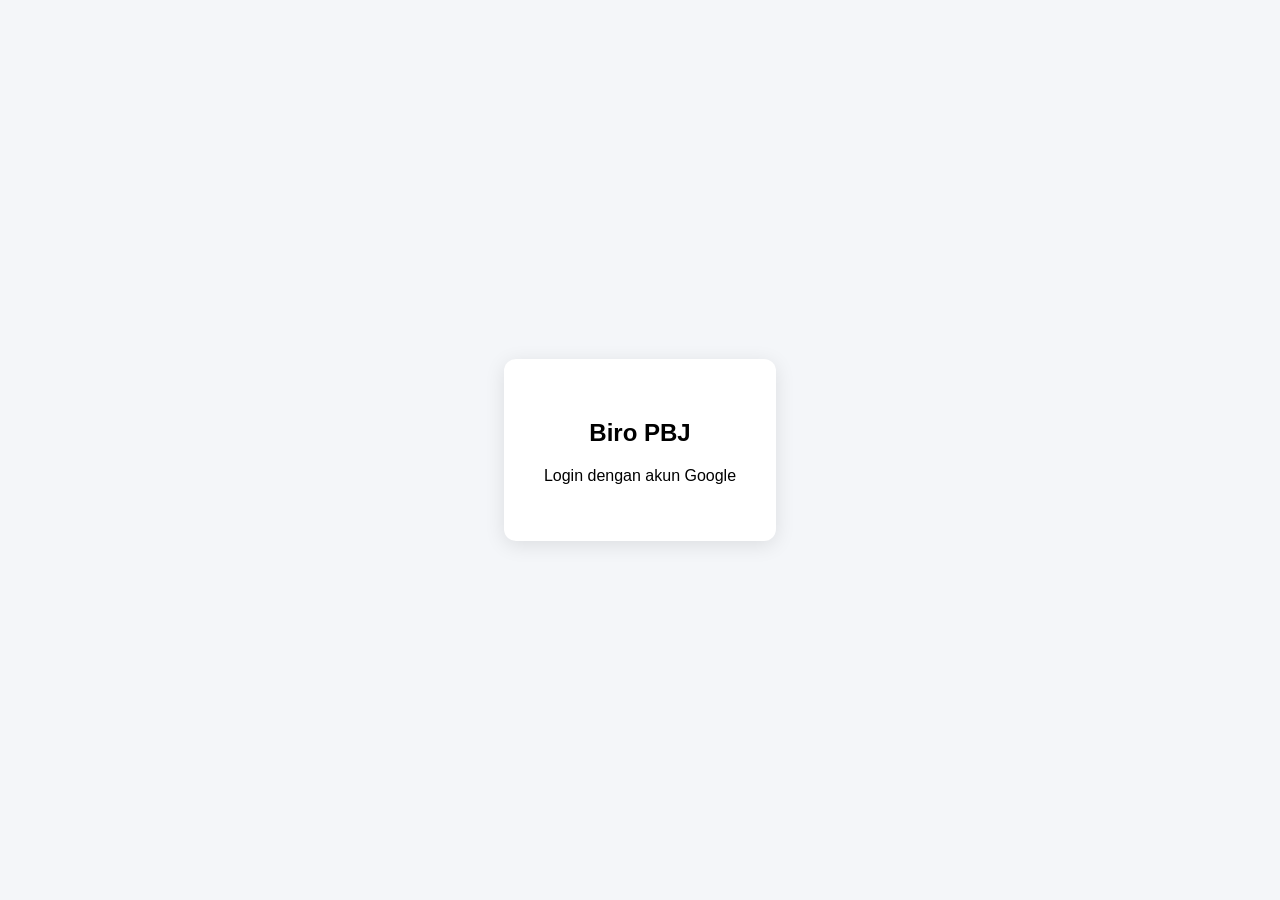
==== masuk.html @ 32c155bb "Create masuk.html" ====
<!DOCTYPE html>
<html lang="en">
<head>
<meta charset="UTF-8">
<meta name="viewport" content="width=device-width, initial-scale=1.0">

<title>Login Dashboard PBJ</title>

<script src="https://accounts.google.com/gsi/client" async defer></script>

<style>

body{
font-family:Arial;
background:#f4f6f9;
display:flex;
justify-content:center;
align-items:center;
height:100vh;
margin:0;
}

/* LOGIN BOX */
.login-box{
background:white;
padding:40px;
border-radius:12px;
box-shadow:0 4px 20px rgba(0,0,0,0.1);
text-align:center;
}

/* DASHBOARD */
#dashboard{
display:none;
padding:20px;
}

</style>

</head>

<body>

<!-- LOGIN -->
<div id="loginBox" class="login-box">

<h2>Biro PBJ</h2>
<p>Login dengan akun Google</p>

<div id="g_id_onload"
     data-client_id="CLIENT_ID_KAMU"
     data-callback="handleCredentialResponse">
</div>

<div class="g_id_signin"></div>

</div>

<!-- DASHBOARD -->
<div id="dashboard">

<h2>Dashboard PBJ</h2>

<p id="userInfo"></p>

<button onclick="logout()">Logout</button>

<hr>

<!-- contoh isi dashboard -->
<p>Isi dashboard kamu di sini...</p>

</div>

<script>

/* HANDLE LOGIN */
function handleCredentialResponse(response){

const data = parseJwt(response.credential);

let email = data.email;
let name = data.name;

/* BATASI AKSES */
if(!email.endsWith("@kemkes.go.id")){
alert("Hanya akun Kemenkes yang boleh akses");
return;
}

/* SIMPAN LOGIN */
localStorage.setItem("user", JSON.stringify(data));

showDashboard(data);

}

/* TAMPILKAN DASHBOARD */
function showDashboard(user){

document.getElementById("loginBox").style.display="none";
document.getElementById("dashboard").style.display="block";

document.getElementById("userInfo").innerHTML =
"Login sebagai: <b>"+user.name+"</b> ("+user.email+")";

}

/* AUTO LOGIN */
window.onload = function(){

let user = localStorage.getItem("user");

if(user){
showDashboard(JSON.parse(user));
}

}

/* LOGOUT */
function logout(){
localStorage.removeItem("user");
location.reload();
}

/* PARSE JWT */
function parseJwt(token){

var base64Url = token.split('.')[1];
var base64 = base64Url.replace(/-/g, '+').replace(/_/g, '/');

var jsonPayload = decodeURIComponent(atob(base64).split('').map(function(c){
return '%' + ('00' + c.charCodeAt(0).toString(16)).slice(-2);
}).join(''));

return JSON.parse(jsonPayload);

}

</script>

</body>
</html>
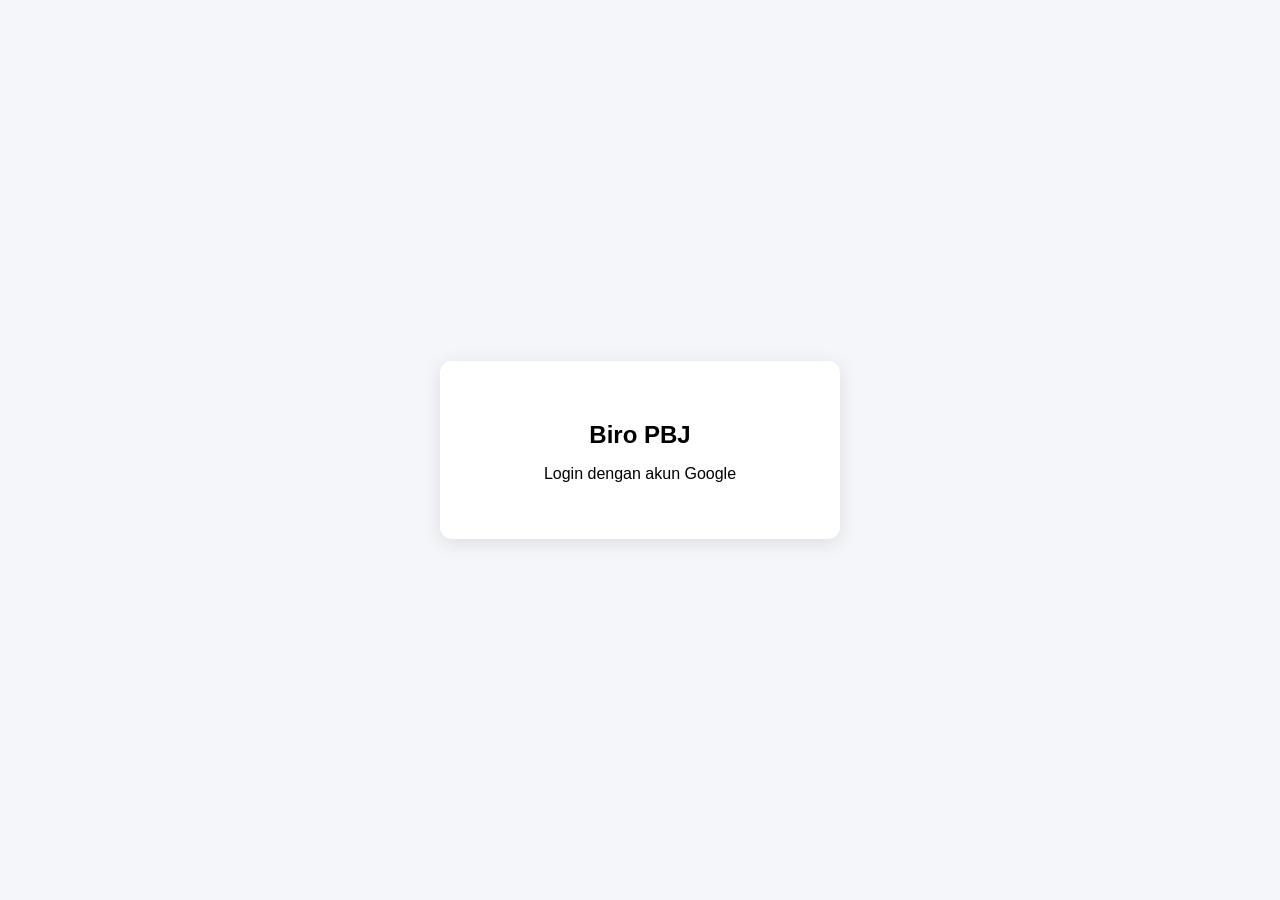
==== commit 03924a6b: "Update masuk.html" ====
--- a/masuk.html
+++ b/masuk.html
@@ -4,7 +4,127 @@
 <meta charset="UTF-8">
 <meta name="viewport" content="width=device-width, initial-scale=1.0">
 
+<title>Login Dashboard PBJ</title><!DOCTYPE html>
+<html lang="en">
+<head>
+<meta charset="UTF-8">
+<meta name="viewport" content="width=device-width, initial-scale=1.0">
+
 <title>Login Dashboard PBJ</title>
+
+<script src="https://accounts.google.com/gsi/client" async defer></script>
+
+<style>
+body{
+margin:0;
+font-family:Arial;
+background:linear-gradient(135deg,#0b5394,#3f79a8);
+height:100vh;
+display:flex;
+justify-content:center;
+align-items:center;
+}
+
+.login-box{
+background:white;
+padding:40px;
+border-radius:12px;
+box-shadow:0 10px 30px rgba(0,0,0,0.2);
+text-align:center;
+width:320px;
+}
+
+h2{margin-bottom:10px;}
+.subtitle{margin-bottom:25px;color:#666;font-size:14px;}
+</style>
+
+</head>
+
+<body>
+
+<div class="login-box" id="loginBox" style="display:none">
+
+<h2>Biro PBJ</h2>
+<div class="subtitle">Silakan login dengan akun Google</div>
+
+<div id="g_id_onload"
+     data-client_id="CLIENT_ID_KAMU"
+     data-callback="handleCredentialResponse">
+</div>
+
+<div class="g_id_signin" data-type="standard"></div>
+
+</div>
+
+<script>
+
+const DASHBOARD_URL = "https://sites.google.com/view/URL-DASHBOARD-KAMU";
+
+/* 🔍 CEK LOGIN SAAT LOAD */
+window.onload = function(){
+
+let user = localStorage.getItem("user");
+
+if(user){
+try{
+let data = JSON.parse(user);
+
+/* validasi email masih sesuai */
+if(data.email && data.email.endsWith("@kemkes.go.id")){
+window.location.href = DASHBOARD_URL;
+return;
+}
+}catch(e){
+console.log("session rusak");
+}
+}
+
+/* kalau belum login → tampilkan tombol login */
+document.getElementById("loginBox").style.display = "block";
+
+};
+
+
+/* 🔐 HANDLE LOGIN */
+function handleCredentialResponse(response){
+
+const data = parseJwt(response.credential);
+
+let email = data.email;
+
+/* validasi domain */
+if(!email.endsWith("@kemkes.go.id")){
+alert("Gunakan akun Kemenkes");
+return;
+}
+
+/* simpan session */
+localStorage.setItem("user", JSON.stringify(data));
+
+/* redirect */
+window.location.href = DASHBOARD_URL;
+
+}
+
+
+/* 🔧 PARSE TOKEN */
+function parseJwt(token){
+
+var base64Url = token.split('.')[1];
+var base64 = base64Url.replace(/-/g, '+').replace(/_/g, '/');
+
+var jsonPayload = decodeURIComponent(atob(base64).split('').map(function(c){
+return '%' + ('00' + c.charCodeAt(0).toString(16)).slice(-2);
+}).join(''));
+
+return JSON.parse(jsonPayload);
+
+}
+
+</script>
+
+</body>
+</html>
 
 <script src="https://accounts.google.com/gsi/client" async defer></script>
 
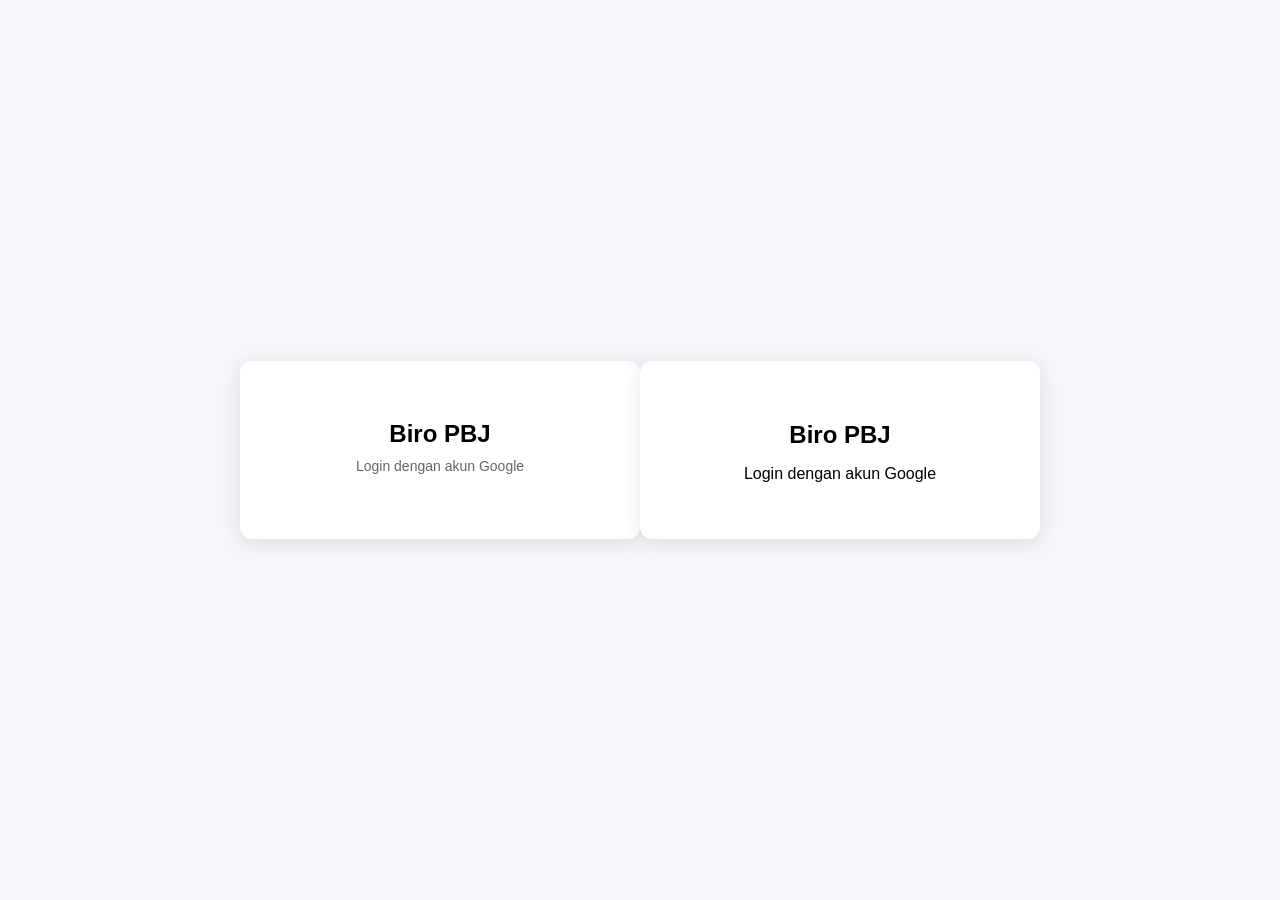
==== commit a905e6d2: "Update masuk.html" ====
--- a/masuk.html
+++ b/masuk.html
@@ -3,8 +3,7 @@
 <head>
 <meta charset="UTF-8">
 <meta name="viewport" content="width=device-width, initial-scale=1.0">
-
-<title>Login Dashboard PBJ</title><!DOCTYPE html>
+<!DOCTYPE html>
 <html lang="en">
 <head>
 <meta charset="UTF-8">
@@ -42,13 +41,109 @@
 
 <body>
 
+<div class="login-box" id="loginBox">
+
+<h2>Biro PBJ</h2>
+<div class="subtitle">Login dengan akun Google</div>
+
+<div id="g_id_onload"
+     data-client_id="25559214665-rh7jcb70kg23clnhmdvdd2r0j2d6k1ba.apps.googleusercontent.com"
+     data-callback="handleCredentialResponse">
+</div>
+
+<div class="g_id_signin"></div>
+
+</div>
+
+<script>
+
+const DASHBOARD_URL = "https://sites.google.com/view/rodabaja";
+
+/* HANDLE LOGIN */
+function handleCredentialResponse(response){
+
+const data = parseJwt(response.credential);
+
+let email = data.email;
+
+/* validasi domain */
+if(!email.endsWith("@kemkes.go.id")){
+alert("Gunakan akun Kemenkes");
+return;
+}
+
+/* simpan session */
+data.loginTime = Date.now();
+localStorage.setItem("user", JSON.stringify(data));
+
+/* redirect */
+window.location.href = DASHBOARD_URL;
+
+}
+
+/* PARSE JWT */
+function parseJwt(token){
+
+var base64Url = token.split('.')[1];
+var base64 = base64Url.replace(/-/g, '+').replace(/_/g, '/');
+
+var jsonPayload = decodeURIComponent(atob(base64).split('').map(function(c){
+return '%' + ('00' + c.charCodeAt(0).toString(16)).slice(-2);
+}).join(''));
+
+return JSON.parse(jsonPayload);
+
+}
+
+</script>
+
+</body>
+</html>
+<title>Login Dashboard PBJ</title><!DOCTYPE html>
+<html lang="en">
+<head>
+<meta charset="UTF-8">
+<meta name="viewport" content="width=device-width, initial-scale=1.0">
+
+<title>Login Dashboard PBJ</title>
+
+<script src="https://accounts.google.com/gsi/client" async defer></script>
+
+<style>
+body{
+margin:0;
+font-family:Arial;
+background:linear-gradient(135deg,#0b5394,#3f79a8);
+height:100vh;
+display:flex;
+justify-content:center;
+align-items:center;
+}
+
+.login-box{
+background:white;
+padding:40px;
+border-radius:12px;
+box-shadow:0 10px 30px rgba(0,0,0,0.2);
+text-align:center;
+width:320px;
+}
+
+h2{margin-bottom:10px;}
+.subtitle{margin-bottom:25px;color:#666;font-size:14px;}
+</style>
+
+</head>
+
+<body>
+
 <div class="login-box" id="loginBox" style="display:none">
 
 <h2>Biro PBJ</h2>
 <div class="subtitle">Silakan login dengan akun Google</div>
 
 <div id="g_id_onload"
-     data-client_id="CLIENT_ID_KAMU"
+     data-client_id="25559214665-rh7jcb70kg23clnhmdvdd2r0j2d6k1ba.apps.googleusercontent.com"
      data-callback="handleCredentialResponse">
 </div>
 
@@ -58,7 +153,7 @@
 
 <script>
 
-const DASHBOARD_URL = "https://sites.google.com/view/URL-DASHBOARD-KAMU";
+const DASHBOARD_URL = "https://sites.google.com/view/rodabaja";
 
 /* 🔍 CEK LOGIN SAAT LOAD */
 window.onload = function(){
@@ -168,7 +263,7 @@
 <p>Login dengan akun Google</p>
 
 <div id="g_id_onload"
-     data-client_id="CLIENT_ID_KAMU"
+     data-client_id="25559214665-rh7jcb70kg23clnhmdvdd2r0j2d6k1ba.apps.googleusercontent.com"
      data-callback="handleCredentialResponse">
 </div>
 
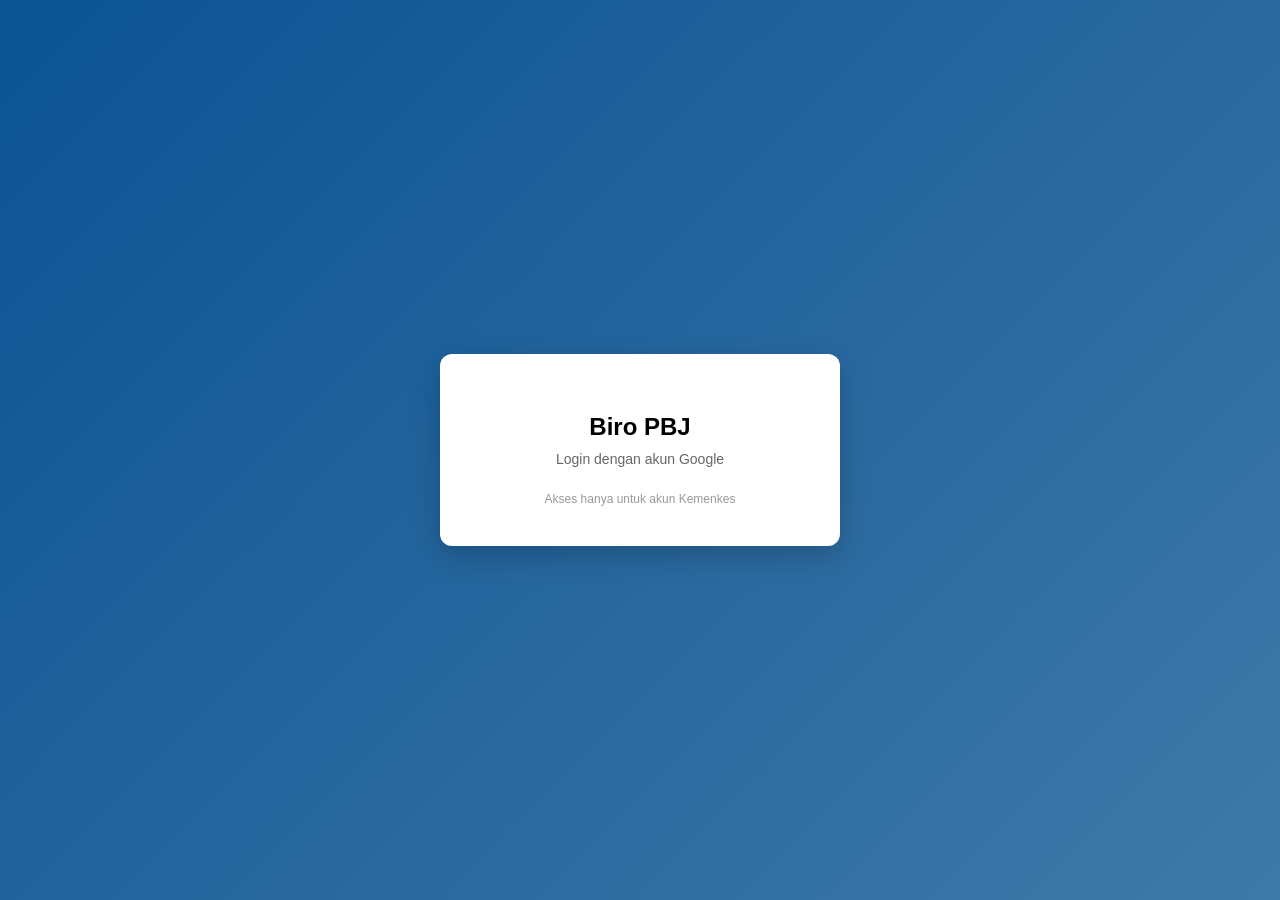
==== commit dfb69c41: "Update masuk.html" ====
--- a/masuk.html
+++ b/masuk.html
@@ -1,8 +1,3 @@
-<!DOCTYPE html>
-<html lang="en">
-<head>
-<meta charset="UTF-8">
-<meta name="viewport" content="width=device-width, initial-scale=1.0">
 <!DOCTYPE html>
 <html lang="en">
 <head>
@@ -11,12 +6,13 @@
 
 <title>Login Dashboard PBJ</title>
 
+<!-- Google Identity -->
 <script src="https://accounts.google.com/gsi/client" async defer></script>
 
 <style>
 body{
 margin:0;
-font-family:Arial;
+font-family:Arial, sans-serif;
 background:linear-gradient(135deg,#0b5394,#3f79a8);
 height:100vh;
 display:flex;
@@ -33,25 +29,43 @@
 width:320px;
 }
 
-h2{margin-bottom:10px;}
-.subtitle{margin-bottom:25px;color:#666;font-size:14px;}
+h2{
+margin-bottom:10px;
+}
+
+.subtitle{
+margin-bottom:25px;
+color:#666;
+font-size:14px;
+}
+
+.footer{
+margin-top:20px;
+font-size:12px;
+color:#999;
+}
 </style>
 
 </head>
 
 <body>
 
-<div class="login-box" id="loginBox">
+<div class="login-box" id="loginBox" style="display:none">
 
 <h2>Biro PBJ</h2>
 <div class="subtitle">Login dengan akun Google</div>
 
+<!-- WAJIB: hanya satu -->
 <div id="g_id_onload"
      data-client_id="25559214665-rh7jcb70kg23clnhmdvdd2r0j2d6k1ba.apps.googleusercontent.com"
      data-callback="handleCredentialResponse">
 </div>
 
-<div class="g_id_signin"></div>
+<div class="g_id_signin" data-type="standard"></div>
+
+<div class="footer">
+Akses hanya untuk akun Kemenkes
+</div>
 
 </div>
 
@@ -59,7 +73,32 @@
 
 const DASHBOARD_URL = "https://sites.google.com/view/rodabaja";
 
-/* HANDLE LOGIN */
+/* 🔍 CEK LOGIN SAAT LOAD */
+window.onload = function(){
+
+let user = localStorage.getItem("user");
+
+if(user){
+try{
+let data = JSON.parse(user);
+
+/* validasi email */
+if(data.email && data.email.endsWith("@kemkes.go.id")){
+window.location.href = DASHBOARD_URL;
+return;
+}
+}catch(e){
+console.log("session rusak");
+}
+}
+
+/* tampilkan login */
+document.getElementById("loginBox").style.display = "block";
+
+};
+
+
+/* 🔐 HANDLE LOGIN */
 function handleCredentialResponse(response){
 
 const data = parseJwt(response.credential);
@@ -81,7 +120,8 @@
 
 }
 
-/* PARSE JWT */
+
+/* 🔧 PARSE JWT */
 function parseJwt(token){
 
 var base64Url = token.split('.')[1];
@@ -99,260 +139,3 @@
 
 </body>
 </html>
-<title>Login Dashboard PBJ</title><!DOCTYPE html>
-<html lang="en">
-<head>
-<meta charset="UTF-8">
-<meta name="viewport" content="width=device-width, initial-scale=1.0">
-
-<title>Login Dashboard PBJ</title>
-
-<script src="https://accounts.google.com/gsi/client" async defer></script>
-
-<style>
-body{
-margin:0;
-font-family:Arial;
-background:linear-gradient(135deg,#0b5394,#3f79a8);
-height:100vh;
-display:flex;
-justify-content:center;
-align-items:center;
-}
-
-.login-box{
-background:white;
-padding:40px;
-border-radius:12px;
-box-shadow:0 10px 30px rgba(0,0,0,0.2);
-text-align:center;
-width:320px;
-}
-
-h2{margin-bottom:10px;}
-.subtitle{margin-bottom:25px;color:#666;font-size:14px;}
-</style>
-
-</head>
-
-<body>
-
-<div class="login-box" id="loginBox" style="display:none">
-
-<h2>Biro PBJ</h2>
-<div class="subtitle">Silakan login dengan akun Google</div>
-
-<div id="g_id_onload"
-     data-client_id="25559214665-rh7jcb70kg23clnhmdvdd2r0j2d6k1ba.apps.googleusercontent.com"
-     data-callback="handleCredentialResponse">
-</div>
-
-<div class="g_id_signin" data-type="standard"></div>
-
-</div>
-
-<script>
-
-const DASHBOARD_URL = "https://sites.google.com/view/rodabaja";
-
-/* 🔍 CEK LOGIN SAAT LOAD */
-window.onload = function(){
-
-let user = localStorage.getItem("user");
-
-if(user){
-try{
-let data = JSON.parse(user);
-
-/* validasi email masih sesuai */
-if(data.email && data.email.endsWith("@kemkes.go.id")){
-window.location.href = DASHBOARD_URL;
-return;
-}
-}catch(e){
-console.log("session rusak");
-}
-}
-
-/* kalau belum login → tampilkan tombol login */
-document.getElementById("loginBox").style.display = "block";
-
-};
-
-
-/* 🔐 HANDLE LOGIN */
-function handleCredentialResponse(response){
-
-const data = parseJwt(response.credential);
-
-let email = data.email;
-
-/* validasi domain */
-if(!email.endsWith("@kemkes.go.id")){
-alert("Gunakan akun Kemenkes");
-return;
-}
-
-/* simpan session */
-localStorage.setItem("user", JSON.stringify(data));
-
-/* redirect */
-window.location.href = DASHBOARD_URL;
-
-}
-
-
-/* 🔧 PARSE TOKEN */
-function parseJwt(token){
-
-var base64Url = token.split('.')[1];
-var base64 = base64Url.replace(/-/g, '+').replace(/_/g, '/');
-
-var jsonPayload = decodeURIComponent(atob(base64).split('').map(function(c){
-return '%' + ('00' + c.charCodeAt(0).toString(16)).slice(-2);
-}).join(''));
-
-return JSON.parse(jsonPayload);
-
-}
-
-</script>
-
-</body>
-</html>
-
-<script src="https://accounts.google.com/gsi/client" async defer></script>
-
-<style>
-
-body{
-font-family:Arial;
-background:#f4f6f9;
-display:flex;
-justify-content:center;
-align-items:center;
-height:100vh;
-margin:0;
-}
-
-/* LOGIN BOX */
-.login-box{
-background:white;
-padding:40px;
-border-radius:12px;
-box-shadow:0 4px 20px rgba(0,0,0,0.1);
-text-align:center;
-}
-
-/* DASHBOARD */
-#dashboard{
-display:none;
-padding:20px;
-}
-
-</style>
-
-</head>
-
-<body>
-
-<!-- LOGIN -->
-<div id="loginBox" class="login-box">
-
-<h2>Biro PBJ</h2>
-<p>Login dengan akun Google</p>
-
-<div id="g_id_onload"
-     data-client_id="25559214665-rh7jcb70kg23clnhmdvdd2r0j2d6k1ba.apps.googleusercontent.com"
-     data-callback="handleCredentialResponse">
-</div>
-
-<div class="g_id_signin"></div>
-
-</div>
-
-<!-- DASHBOARD -->
-<div id="dashboard">
-
-<h2>Dashboard PBJ</h2>
-
-<p id="userInfo"></p>
-
-<button onclick="logout()">Logout</button>
-
-<hr>
-
-<!-- contoh isi dashboard -->
-<p>Isi dashboard kamu di sini...</p>
-
-</div>
-
-<script>
-
-/* HANDLE LOGIN */
-function handleCredentialResponse(response){
-
-const data = parseJwt(response.credential);
-
-let email = data.email;
-let name = data.name;
-
-/* BATASI AKSES */
-if(!email.endsWith("@kemkes.go.id")){
-alert("Hanya akun Kemenkes yang boleh akses");
-return;
-}
-
-/* SIMPAN LOGIN */
-localStorage.setItem("user", JSON.stringify(data));
-
-showDashboard(data);
-
-}
-
-/* TAMPILKAN DASHBOARD */
-function showDashboard(user){
-
-document.getElementById("loginBox").style.display="none";
-document.getElementById("dashboard").style.display="block";
-
-document.getElementById("userInfo").innerHTML =
-"Login sebagai: <b>"+user.name+"</b> ("+user.email+")";
-
-}
-
-/* AUTO LOGIN */
-window.onload = function(){
-
-let user = localStorage.getItem("user");
-
-if(user){
-showDashboard(JSON.parse(user));
-}
-
-}
-
-/* LOGOUT */
-function logout(){
-localStorage.removeItem("user");
-location.reload();
-}
-
-/* PARSE JWT */
-function parseJwt(token){
-
-var base64Url = token.split('.')[1];
-var base64 = base64Url.replace(/-/g, '+').replace(/_/g, '/');
-
-var jsonPayload = decodeURIComponent(atob(base64).split('').map(function(c){
-return '%' + ('00' + c.charCodeAt(0).toString(16)).slice(-2);
-}).join(''));
-
-return JSON.parse(jsonPayload);
-
-}
-
-</script>
-
-</body>
-</html>
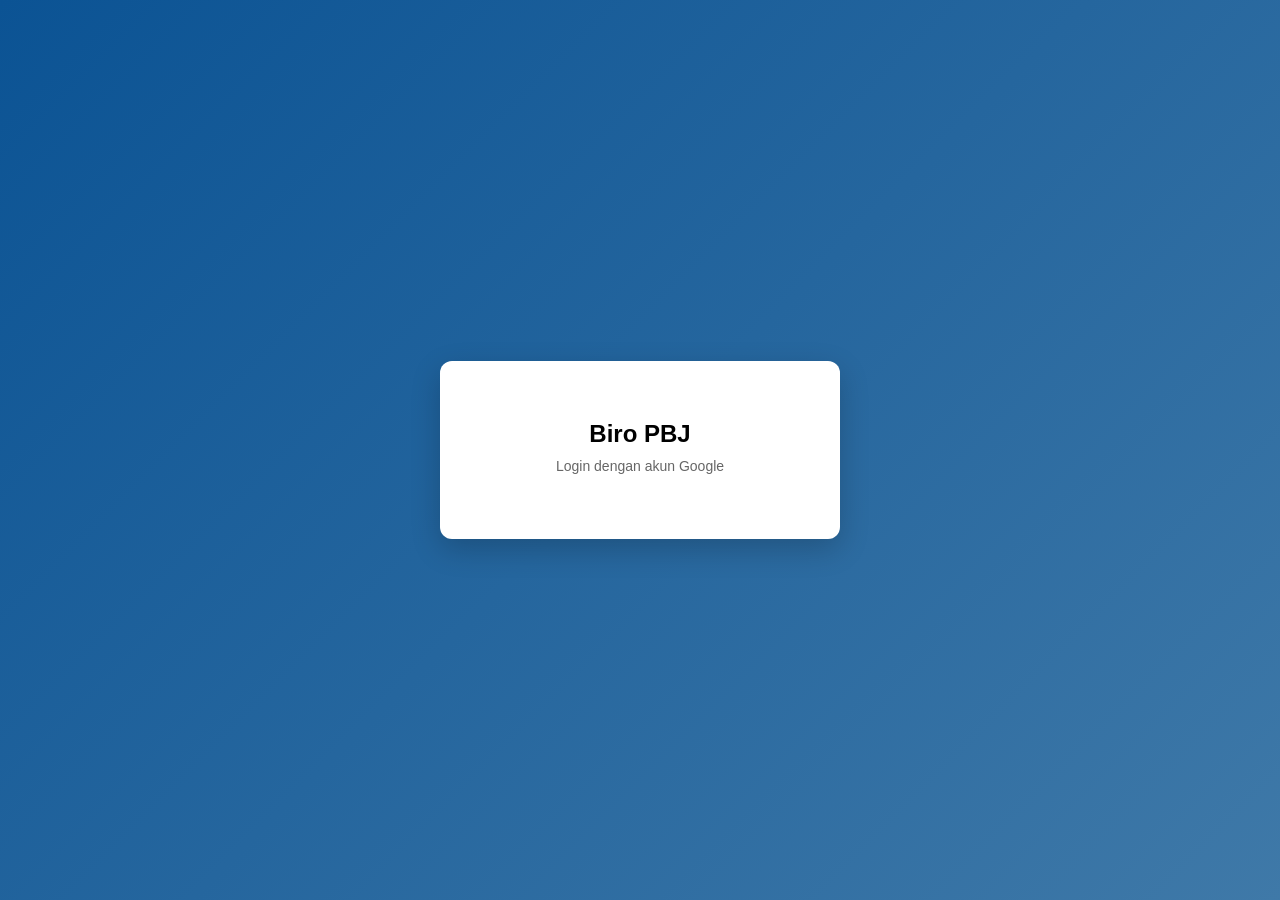
==== commit 38461d50: "Update and rename masuq.html to masuk.html" ====
--- a/masuk.html
+++ b/masuk.html
@@ -6,7 +6,6 @@
 
 <title>Login Dashboard PBJ</title>
 
-<!-- Google Identity -->
 <script src="https://accounts.google.com/gsi/client" async defer></script>
 
 <style>
@@ -38,12 +37,6 @@
 color:#666;
 font-size:14px;
 }
-
-.footer{
-margin-top:20px;
-font-size:12px;
-color:#999;
-}
 </style>
 
 </head>
@@ -55,17 +48,12 @@
 <h2>Biro PBJ</h2>
 <div class="subtitle">Login dengan akun Google</div>
 
-<!-- WAJIB: hanya satu -->
 <div id="g_id_onload"
      data-client_id="25559214665-rh7jcb70kg23clnhmdvdd2r0j2d6k1ba.apps.googleusercontent.com"
      data-callback="handleCredentialResponse">
 </div>
 
-<div class="g_id_signin" data-type="standard"></div>
-
-<div class="footer">
-Akses hanya untuk akun Kemenkes
-</div>
+<div class="g_id_signin"></div>
 
 </div>
 
@@ -82,8 +70,8 @@
 try{
 let data = JSON.parse(user);
 
-/* validasi email */
-if(data.email && data.email.endsWith("@kemkes.go.id")){
+/* TANPA VALIDASI DOMAIN */
+if(data.email){
 window.location.href = DASHBOARD_URL;
 return;
 }
@@ -103,15 +91,7 @@
 
 const data = parseJwt(response.credential);
 
-let email = data.email;
-
-/* validasi domain */
-if(!email.endsWith("@kemkes.go.id")){
-alert("Gunakan akun Kemenkes");
-return;
-}
-
-/* simpan session */
+/* langsung simpan tanpa filter */
 data.loginTime = Date.now();
 localStorage.setItem("user", JSON.stringify(data));
 
